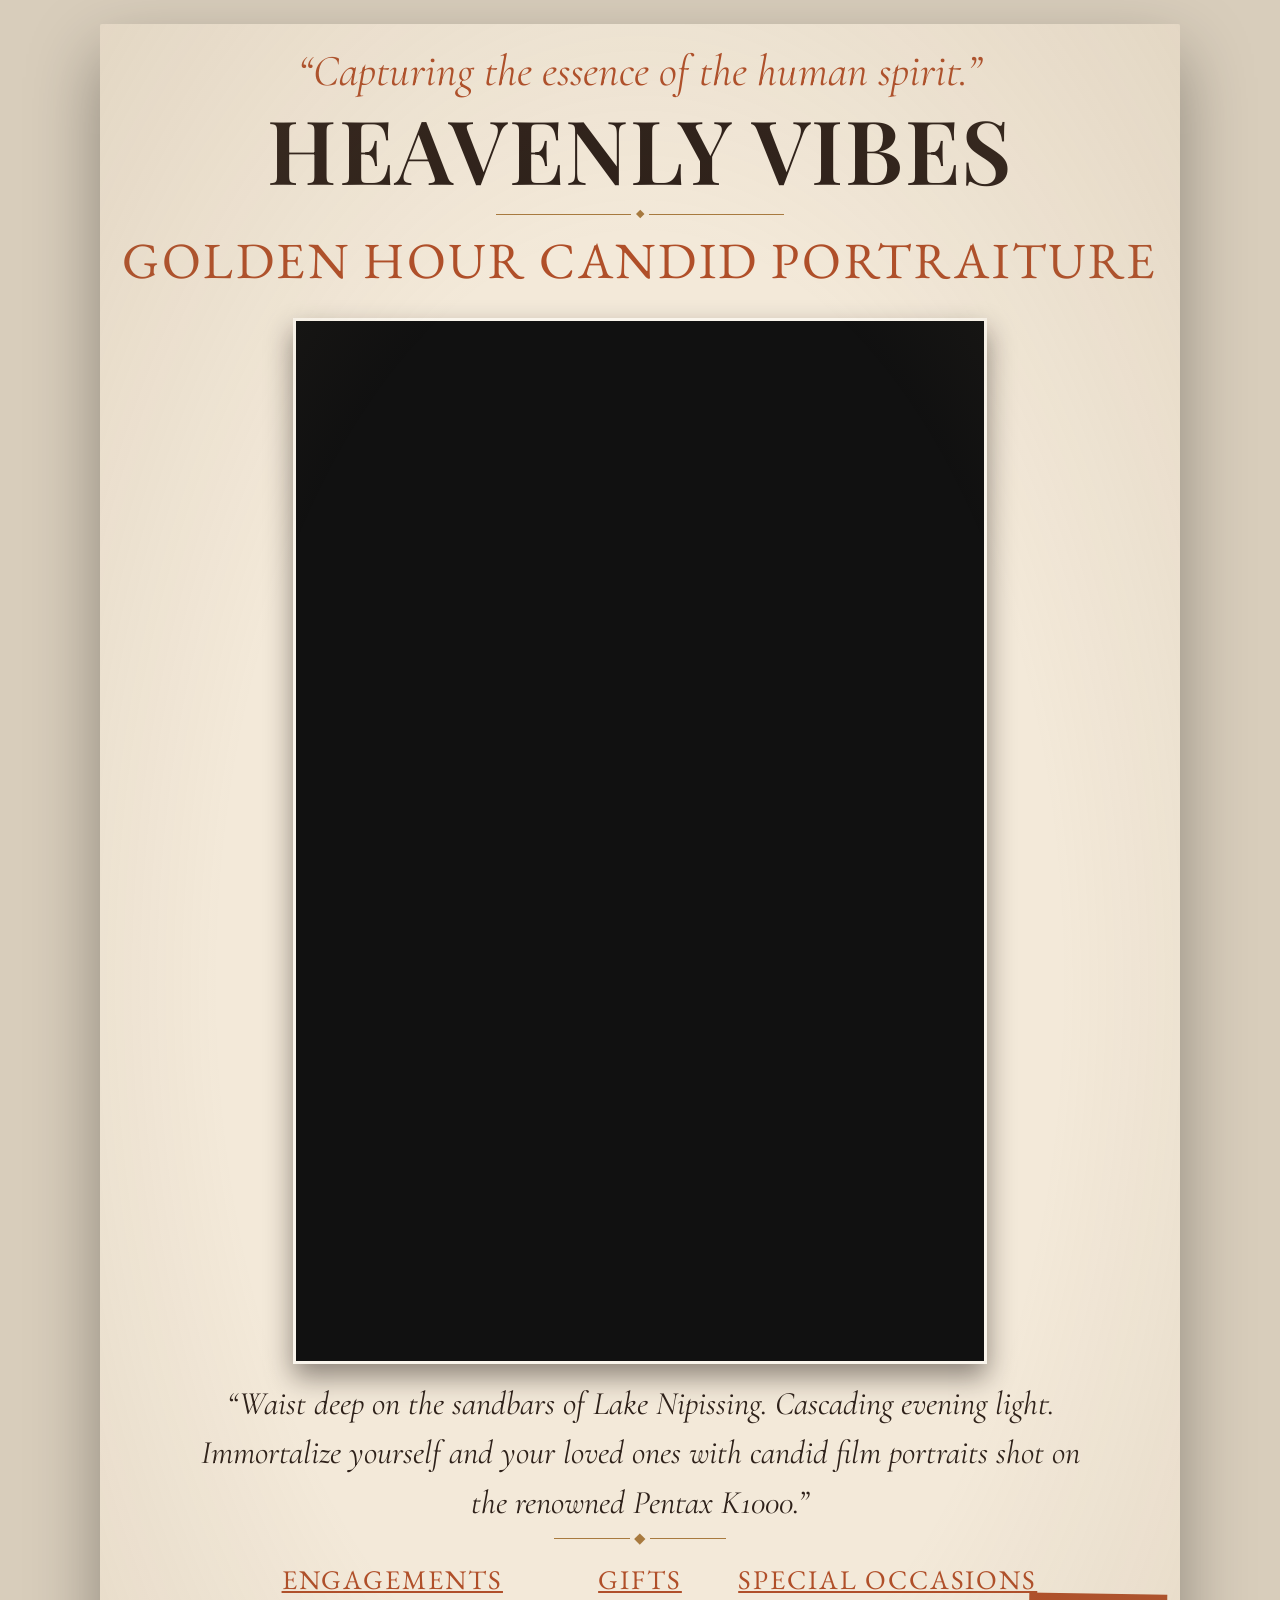
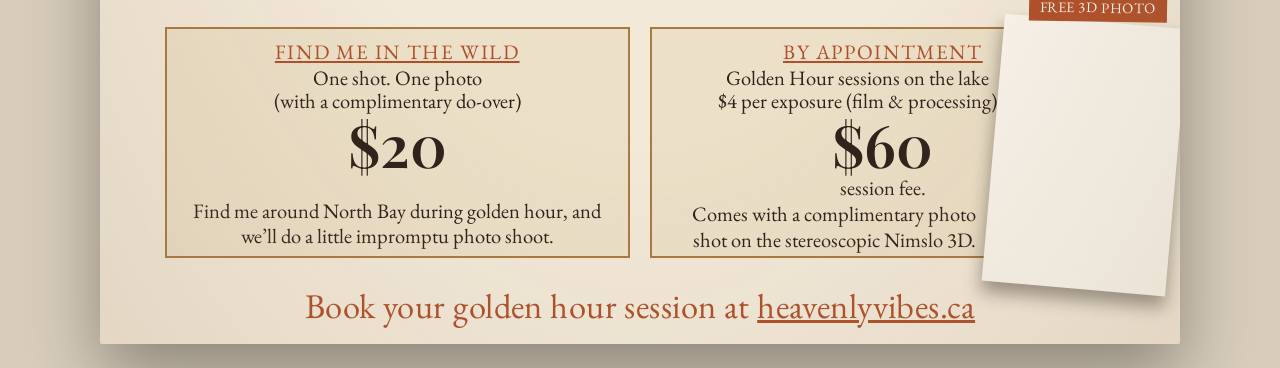
==== x/index.html @ 07b54eb3 "Allow pinch-zoom on the live flyer page Co-Authored-By: Claude Sonnet 5 <noreply@anthropic.com>" ====
<!DOCTYPE html>
<html lang="en">
<head>
<meta charset="UTF-8">
<meta name="viewport" content="width=device-width, initial-scale=1">
<title>Heavenly Vibes — Flyer</title>
<style>
@font-face { font-family:'Playfair'; src:url([data-uri]) format('truetype'); font-weight:400 700; }
@font-face { font-family:'Garamond'; src:url([data-uri]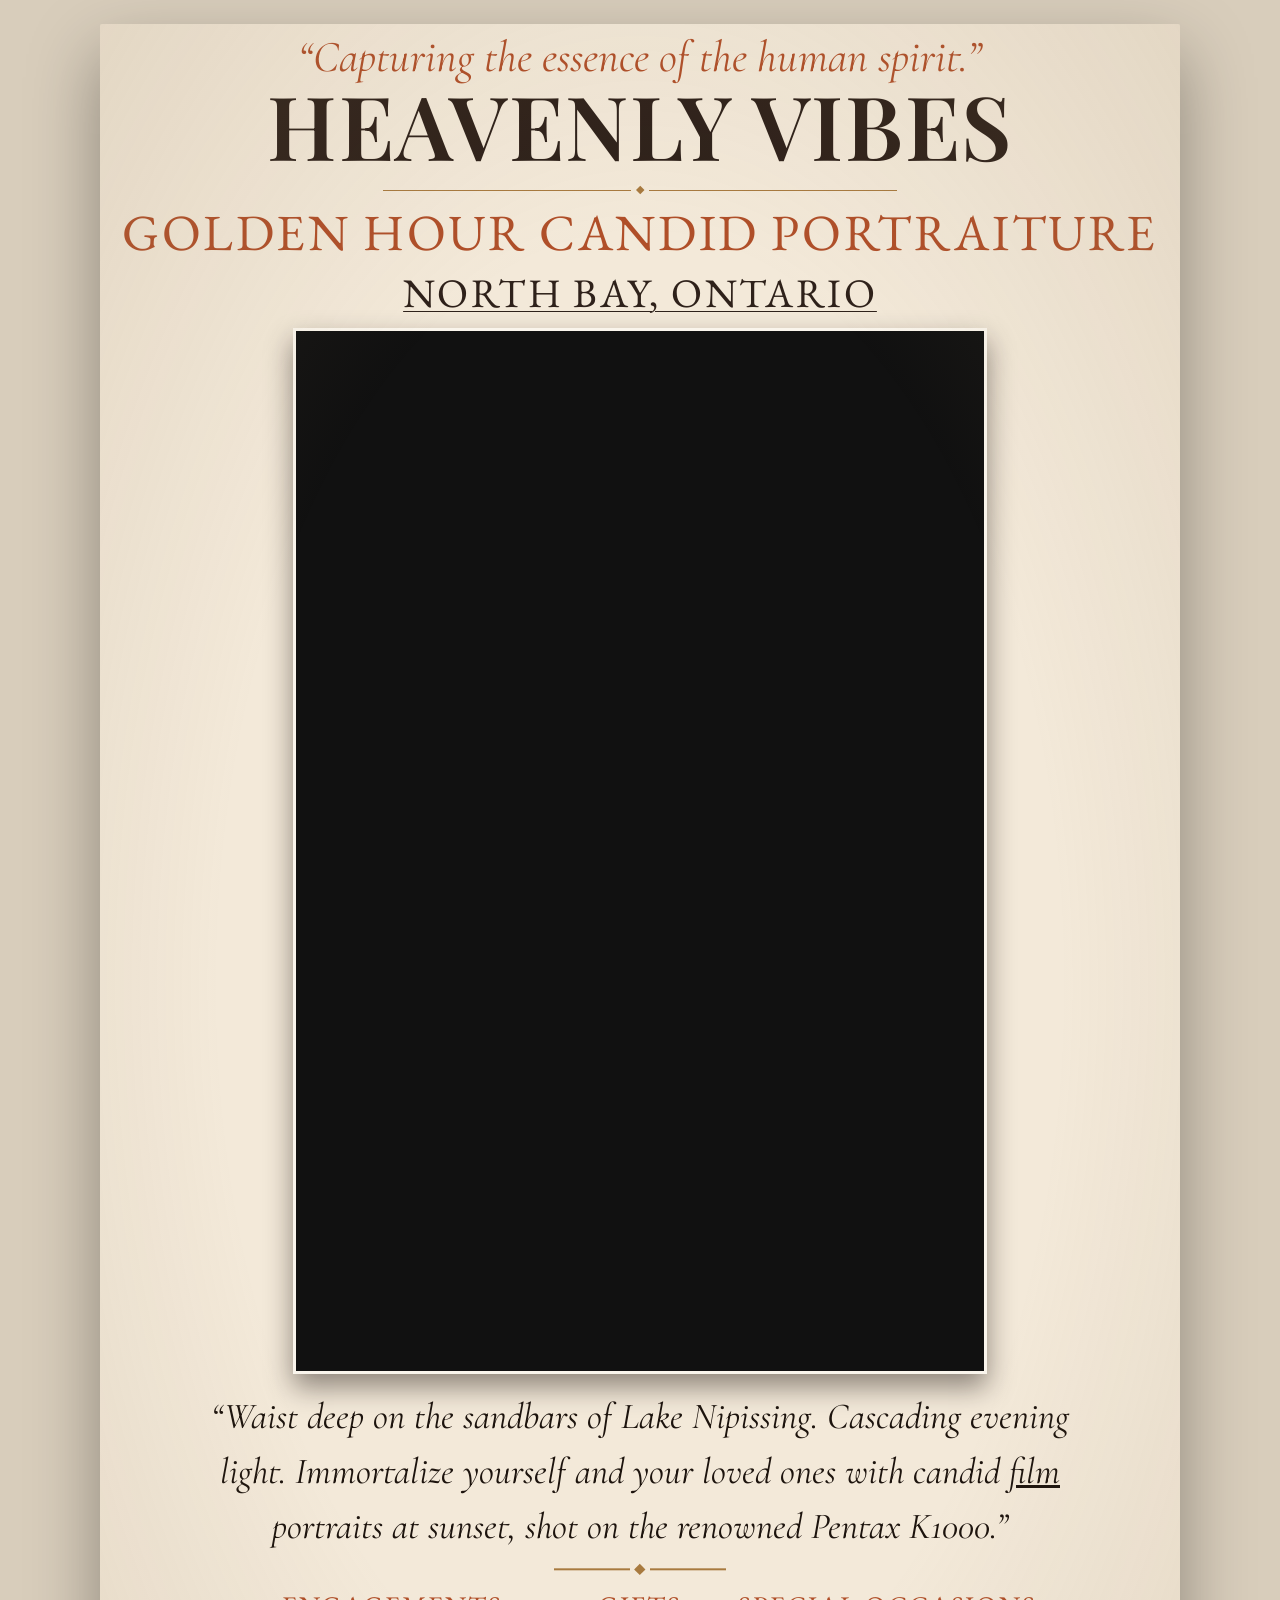
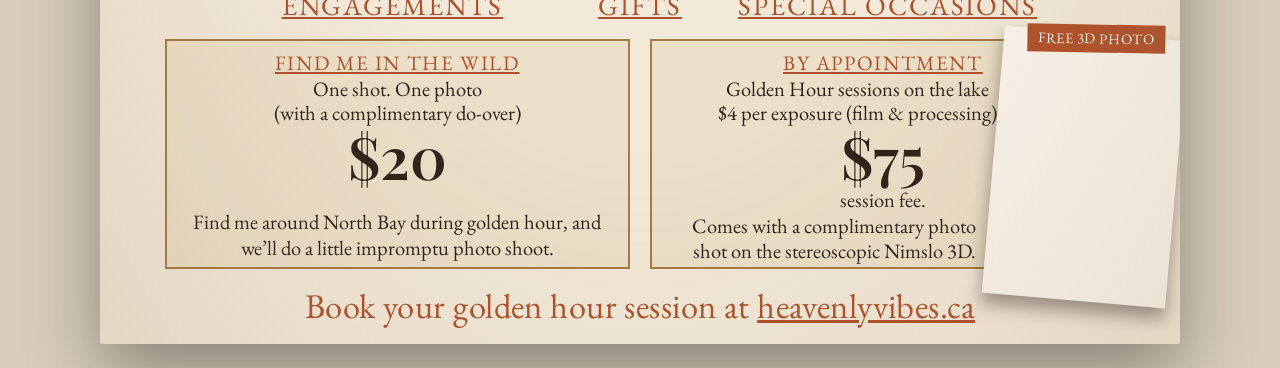
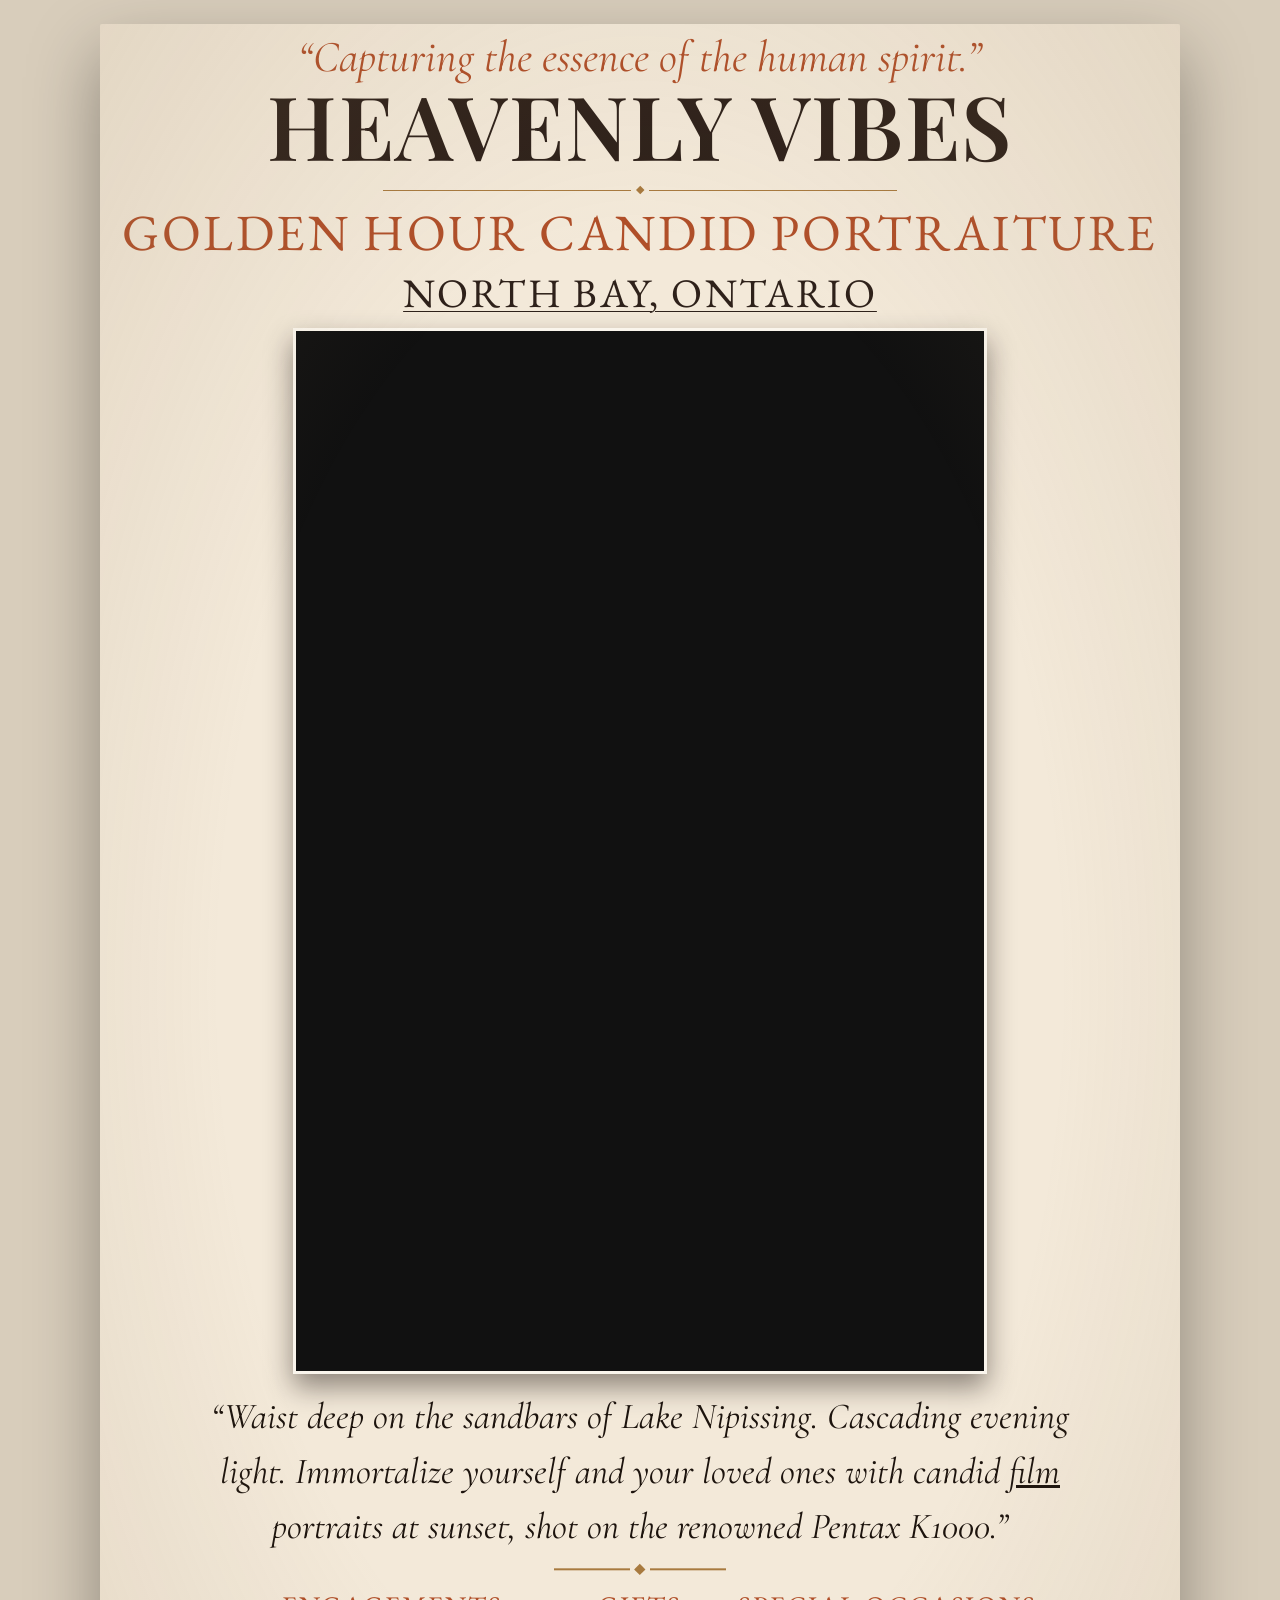
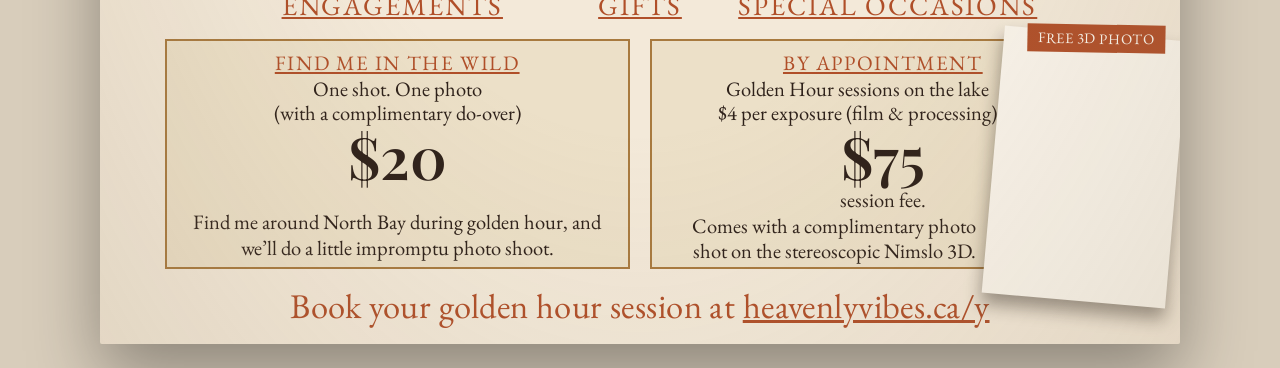
